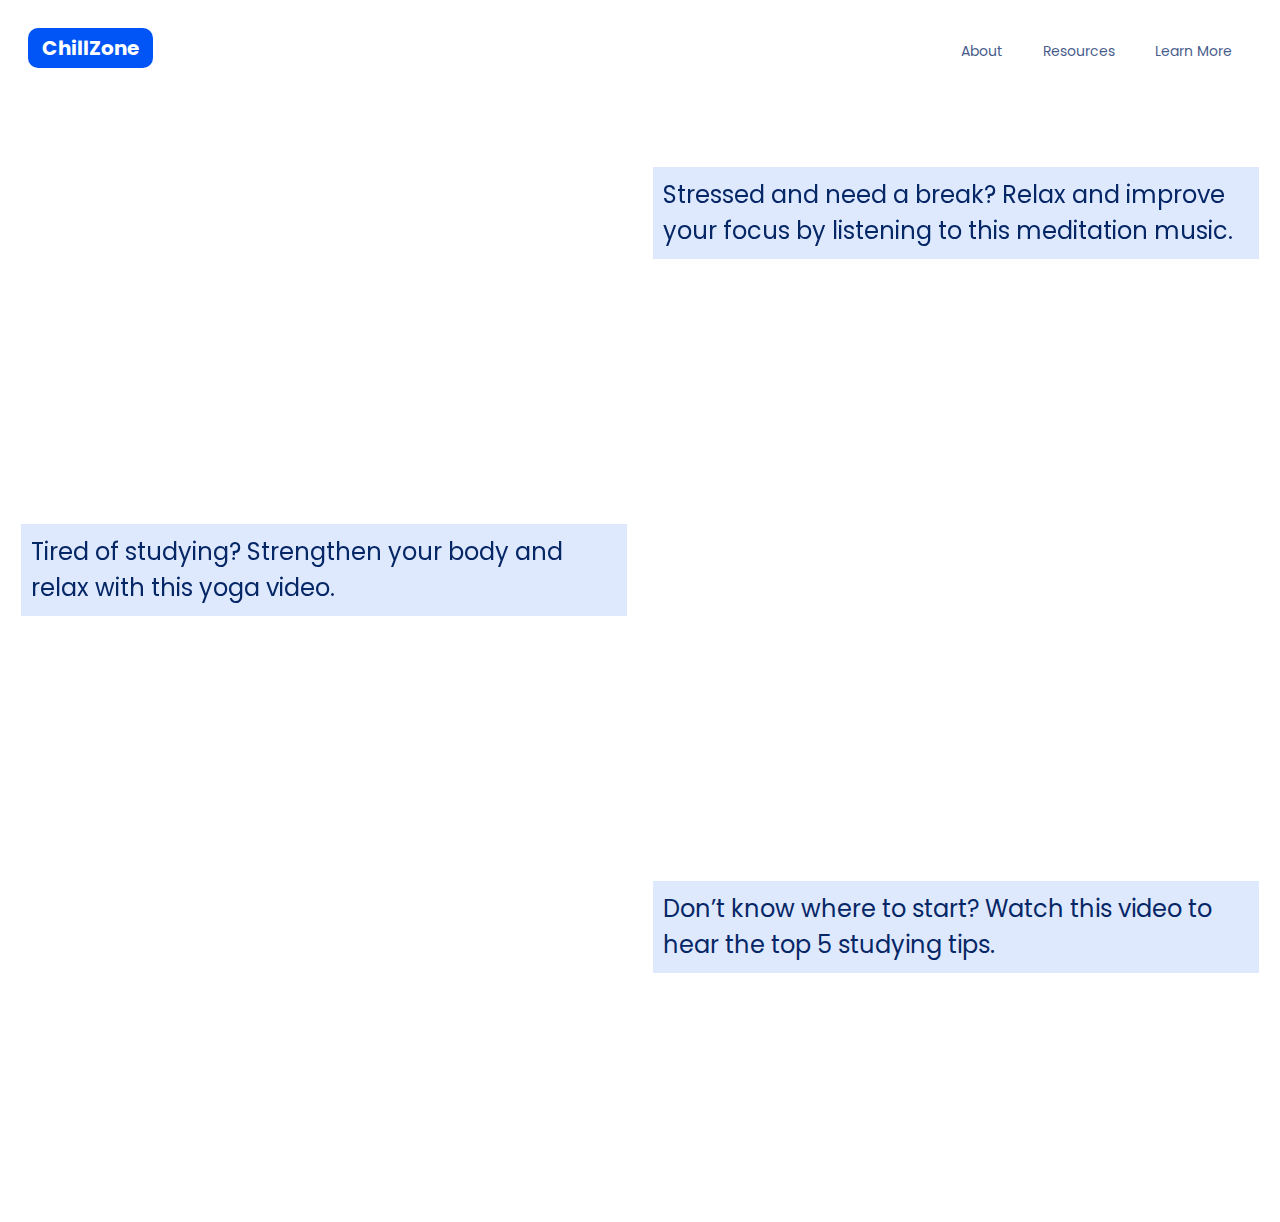
==== files/about.html @ d9bb7283 "feat: finish resources page" ====
<!Doctype html>
<html>
    <head>
        <link rel="stylesheet" href="css/stylesheets.css">
        <script src="css/form.css"></script>
        <script src="js/myscripts.js"></script>
        <link rel="stylesheet"  href="css/about.css">
        <title>ChillZone | Home Page</title>
    </head>

    <body>
        <ul>
            <li style="float:left"><a class="banner" href="../index.html">ChillZone</a></li>
            <div style="float: right;">
                <li><a href="about.html" class="nav-link-ltr nav-link active">About</a></li>
                <li><a href="resources.html" class="nav-link-ltr nav-link">Resources</a></li>
                <li><a href="learn.html" class="nav-link-ltr nav-link">Learn More</a></li>
            </div>
        </ul>
        <div class="about">
           <div id="section" class="section">
               <div class="content">
                <iframe width="600" height="350" src="https://www.youtube.com/embed/yn0_EyPbQTw" title="YouTube video player" frameborder="0" allow="accelerometer; autoplay; clipboard-write; encrypted-media; gyroscope; picture-in-picture" allowfullscreen></iframe>
               </div>
               <div class="text">
                <p>Stressed and need a break? Relax and improve your focus by listening to this meditation music.</p>
               </div>
           </div>
           <div id="section2" class="section">
               <div class="text">
                <p>Tired of studying? Strengthen your body and relax with this yoga video.</p>
               </div>
               <div class="content">
                <iframe width="600" height="350" src="https://www.youtube.com/embed/b1H3xO3x_Js" title="YouTube video player" frameborder="0" allow="accelerometer; autoplay; clipboard-write; encrypted-media; gyroscope; picture-in-picture" allowfullscreen></iframe>
               </div>
           </div>
           </div>
           <div id="section3" class="section">
            <div class="content">
                <iframe width="600" height="350" src="https://www.youtube.com/embed/N5R-RX4fbbk" title="YouTube video player" frameborder="0" allow="accelerometer; autoplay; clipboard-write; encrypted-media; gyroscope; picture-in-picture" allowfullscreen></iframe>
               </div>
               <div class="text">
                <p>Don’t know where to start? Watch this video to hear the top 5 studying tips.</p>
               </div>
           </div>
           </div>

        </div>
        <script src="https://code.jquery.com/jquery-3.6.0.min.js" integrity="sha256-/xUj+3OJU5yExlq6GSYGSHk7tPXikynS7ogEvDej/m4=" crossorigin="anonymous"></script>
        <script src="files/js/home.js"></script>
    </body>

</html>
---- files/css/stylesheets.css ----
/*https://stackoverflow.com/questions/21590343/how-to-display-a-gif-fullscreen-for-a-webpage-background/21590382*/
/*https://codepen.io/MattWindle/pen/perZRG*/

@import url('https://fonts.googleapis.com/css2?family=Poppins:wght@400;700&display=swap');


/* Navbar Code */

ul {
    list-style-type: none;
    margin: 0;
    padding: 0;
    overflow: hidden;
    padding: 20px;
  }
  
  li {
    float: left;
  }

  .nav-link-ltr::before {
    width: 0%;
    bottom: 10px;
  }
  
  .nav-link-ltr:hover::before {
    width: 100%;
  }

  .nav-link {
    font-size: 14px;
    text-decoration: none;
    padding: 13px 0px;
    margin: 0px 20px;
    display: inline-block;
    position: relative;
    opacity: 0.75;
  }
  
  .nav-link:hover {
    opacity: 1;
  }
  
  .nav-link::before {
    transition: 300ms;
    height: 3px;
    content: "";
    position: absolute;
    background-color: #0255F7;
  }
  
  li a {
    display: block;
    color: #062766;
    text-align: center;
    padding: 5px 14px;
    text-decoration: none;
  }

  a .active {
    padding-bottom: 3px;
    border-bottom: 3px solid #0155F7;
  }
  
  
  .banner {
    background-color: #0155F7;
    color: white;
    border-radius: 10px;
    font-weight: 700;
    font-size: 20px;
  }

    /* Cards Code */

  .cards .card {
    transition: all .3s;
    box-shadow: 0 4px 8px 0 rgba(0, 0, 0, 0.2); /* this adds the "card" effect */
    padding: 16px;
    text-align: center;
    width: 20%;
    border-radius: 10px;
    background-color: #f1f1f1;
  }

  .cards{
      display: flex;
      margin: auto;
      margin-top: 3rem;
      justify-content: space-around;
  }

  .card .emoji{
      font-size: 5rem;
      margin: 10px;
  }

  .card:hover{
      cursor: pointer;
      transform: scale(1.05);
      box-shadow: 0 8px 12px 0 rgba(0, 0, 0, 0.2); /* this adds the "card" effect */
  }

  .orange{
    background: linear-gradient(148.8deg, rgba(247, 134, 1, 0.72) 18.69%, rgba(244, 220, 4, 0.54) 95.21%);
  }

  .blue{
    background: linear-gradient(148.62deg, #0155F7 5.38%, rgba(1, 144, 247, 0.71) 100%);
  }

  .green{
    background: linear-gradient(148.86deg, #3DBF1D 3.45%, rgba(187, 235, 51, 0.75) 100%);
  }

  .red{
    background: linear-gradient(148.14deg, rgba(247, 1, 1, 0.71) 4.39%, rgba(247, 134, 1, 0.41) 100%);
  }

  .card .subtitle{
    font-weight: 700;
    color: white;
    font-size: 2rem;
    margin-top: 10px;
    margin-bottom: 10px;
  }


.homepage{
    text-align: center;
    color: black;
}

.exam-button{
    color: #FFFFFF;
    background: #0155F7;
    border-radius: 10px;
    transition: background 1s;
    height: 3rem;
    width: 15rem;
    border: none;
    font-size: 1rem;
    font-family: 'Poppins', sans-serif;
}

.exam-button:hover{
    cursor: pointer;
    background: #0a41af;
}

body{
    font-family: 'Poppins', sans-serif;
}

.button{
    border: none;
    color: white;
    padding: 20px;
    text-align: center;
    text-decoration: none;
    display: inline-block;
    font-size: 16px;
    margin: 4px 2px;
    cursor: pointer;
    border-radius: 8px;
    
}

.Logo{
    text-align: left;
}
.happy {
    background-color: yellow;
    width: 200px;
    height: 50px;
}

.sad {
    background-color: blue;
    width: 200px;
    height: 50px;
}


.angry {
    background-color: red;
    width: 200px;
    height: 50px;
}

.neutral {
    background-color: green;
    width: 200px;
    height: 50px;
}

     
.column {
    float: left;
    width: 30%;
    text-align: center;
}

.column1 {
    float: left;
    width: 40%;
    text-align: center;
}

.row:after {
    content: "";
    display: table;
    clear: both;
}

.divide{
    padding: 2px;
    margin: 2px;
}

h3{
    font-weight: normal;
    margin-top: 3rem;
    font-size: 1.5rem;
}

.title{
    color: #0D2970;
    font-size: 2.5rem;
}
.change{
    color: blue;
}
---- files/css/about.css ----
.section{
    display: flex;
    justify-content: space-around;
}

.content{
    width: 48%;
    text-align: center;
}

img{
    max-width: 500px;
    border:5px solid #0D2970;
    border-radius: 5px;
}

.text{
    width: 48%;
    text-align: left;
}

.text p{
    background: rgba(1, 85, 247, 0.13);
    color: #062766;
    font-size: 24px;
line-height: 36px;
padding: 10px;
}

.about{
    margin-top: 3rem;
    text-align: center !important;
}
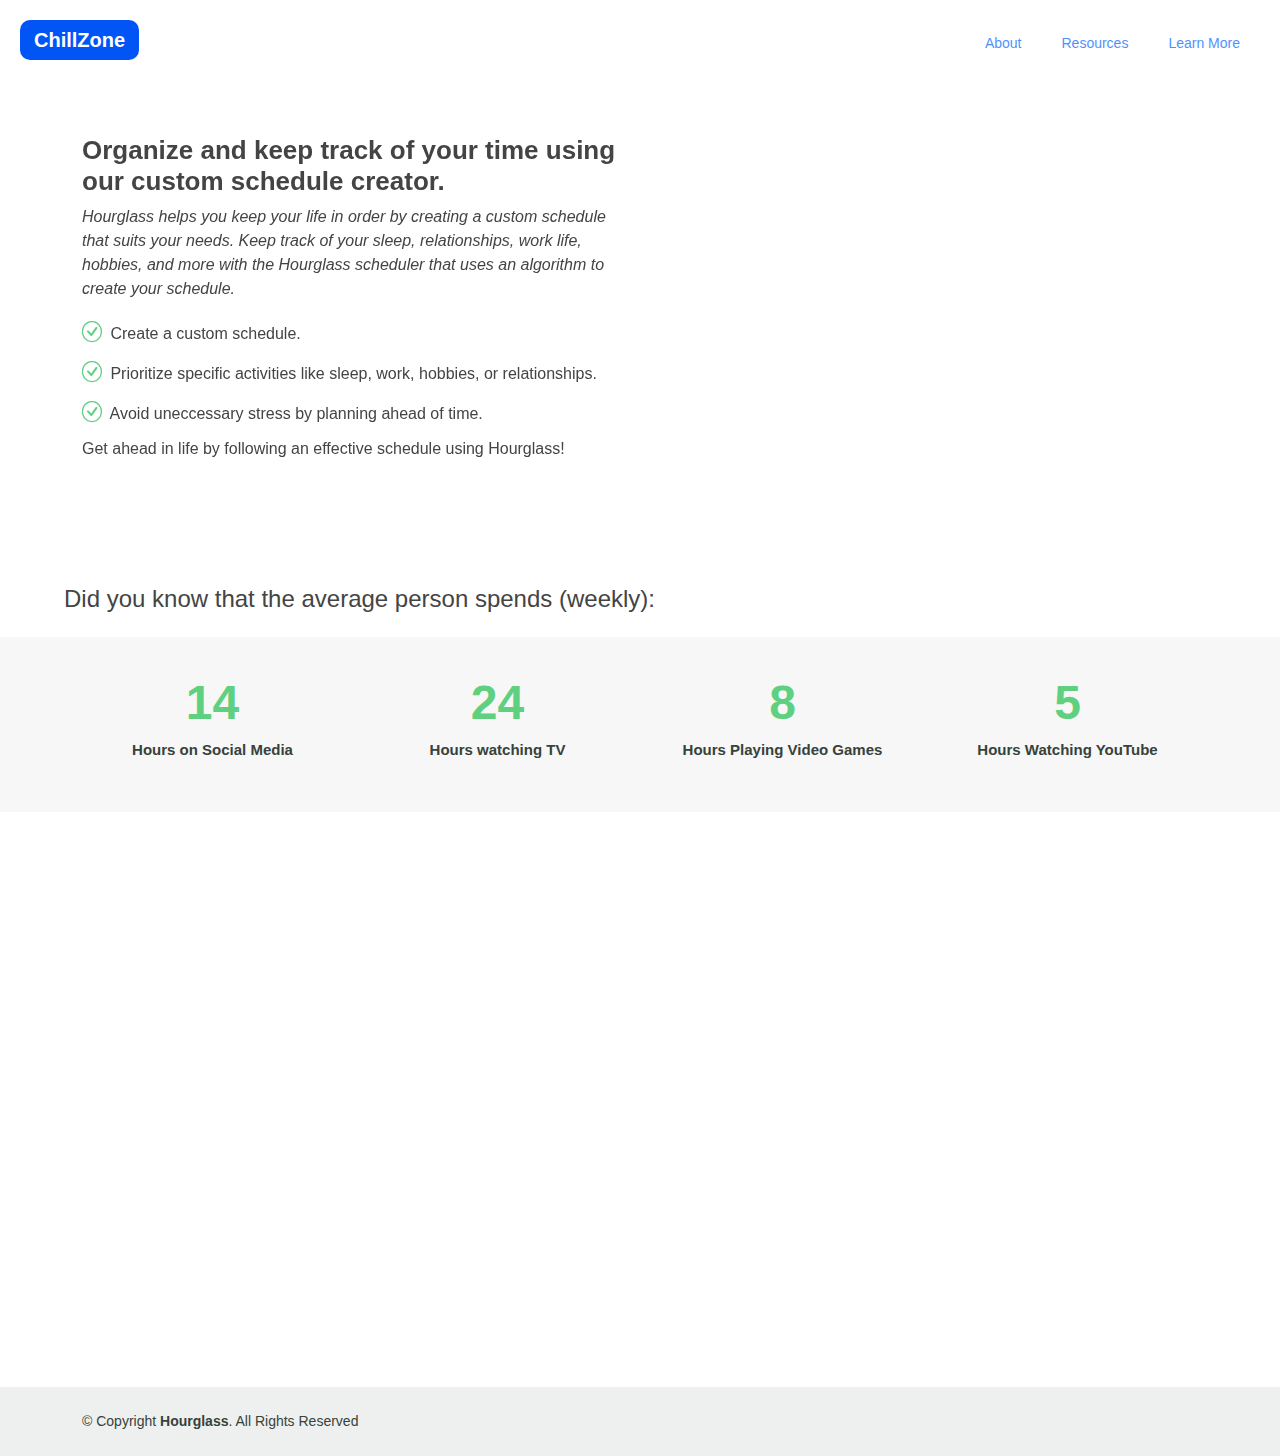
==== commit bc4ac039: "feat: added content for about and learn more section" ====
--- a/files/about.html
+++ b/files/about.html
@@ -1,54 +1,179 @@
-<!Doctype html>
-<html>
-    <head>
-        <link rel="stylesheet" href="css/stylesheets.css">
-        <script src="css/form.css"></script>
-        <script src="js/myscripts.js"></script>
-        <link rel="stylesheet"  href="css/about.css">
-        <title>ChillZone | Home Page</title>
-    </head>
+<!DOCTYPE html>
+<html lang="en">
 
-    <body>
-        <ul>
-            <li style="float:left"><a class="banner" href="../index.html">ChillZone</a></li>
-            <div style="float: right;">
-                <li><a href="about.html" class="nav-link-ltr nav-link active">About</a></li>
-                <li><a href="resources.html" class="nav-link-ltr nav-link">Resources</a></li>
-                <li><a href="learn.html" class="nav-link-ltr nav-link">Learn More</a></li>
-            </div>
-        </ul>
-        <div class="about">
-           <div id="section" class="section">
-               <div class="content">
-                <iframe width="600" height="350" src="https://www.youtube.com/embed/yn0_EyPbQTw" title="YouTube video player" frameborder="0" allow="accelerometer; autoplay; clipboard-write; encrypted-media; gyroscope; picture-in-picture" allowfullscreen></iframe>
-               </div>
-               <div class="text">
-                <p>Stressed and need a break? Relax and improve your focus by listening to this meditation music.</p>
-               </div>
-           </div>
-           <div id="section2" class="section">
-               <div class="text">
-                <p>Tired of studying? Strengthen your body and relax with this yoga video.</p>
-               </div>
-               <div class="content">
-                <iframe width="600" height="350" src="https://www.youtube.com/embed/b1H3xO3x_Js" title="YouTube video player" frameborder="0" allow="accelerometer; autoplay; clipboard-write; encrypted-media; gyroscope; picture-in-picture" allowfullscreen></iframe>
-               </div>
-           </div>
-           </div>
-           <div id="section3" class="section">
-            <div class="content">
-                <iframe width="600" height="350" src="https://www.youtube.com/embed/N5R-RX4fbbk" title="YouTube video player" frameborder="0" allow="accelerometer; autoplay; clipboard-write; encrypted-media; gyroscope; picture-in-picture" allowfullscreen></iframe>
-               </div>
-               <div class="text">
-                <p>Don’t know where to start? Watch this video to hear the top 5 studying tips.</p>
-               </div>
-           </div>
-           </div>
+<head>
+  <meta charset="utf-8">
+  <meta content="width=device-width, initial-scale=1.0" name="viewport">
+
+  <title>ChillZone - About</title>
+
+
+  <!-- Vendor CSS Files -->
+  <link href="vendor/animate.css/animate.min.css" rel="stylesheet">
+  <link href="vendor/aos/aos.css" rel="stylesheet">
+  <link href="vendor/bootstrap/css/bootstrap.min.css" rel="stylesheet">
+  <link href="css/stylesheets.css" rel="stylesheet">
+  <link href="vendor/bootstrap-icons/bootstrap-icons.css" rel="stylesheet">
+  <link href="vendor/boxicons/css/boxicons.min.css" rel="stylesheet">
+  <link href="vendor/remixicon/remixicon.css" rel="stylesheet">
+  <link href="vendor/swiper/swiper-bundle.min.css" rel="stylesheet">
+
+  <!-- Template Main CSS File -->
+  <link href="css/style.css" rel="stylesheet">
+
+</head>
+
+<body>
+
+  <!-- ======= Header ======= -->
+  <ul>
+    <li style="float:left"><a class="banner">ChillZone</a></li>
+    <div style="float: right;">
+        <li><a href="about.html" class="nav-link-ltr nav-link">About</a></li>
+        <li><a href="resources.html" class="nav-link-ltr nav-link">Resources</a></li>
+        <li><a href="learn.html" class="nav-link-ltr nav-link">Learn More</a></li>
+    </div>
+</ul>
+
+  <main id="main">
+
+    <!-- ======= About Section ======= -->
+    <section id="about" class="about" style="padding-top: 0px;">
+      <div class="container" data-aos="fade-up">
+
+        <div class="row">
+          <div class="col-lg-6 order-1 order-lg-2" data-aos="fade-left" data-aos-delay="100">
+            <img src="https://images.unsplash.com/photo-1529651737248-dad5e287768e?ixid=MnwxMjA3fDB8MHxwaG90by1wYWdlfHx8fGVufDB8fHx8&ixlib=rb-1.2.1&auto=format&fit=crop&w=802&q=80" class="img-fluid" alt="">
+          </div>
+          <div class="col-lg-6 pt-4 pt-lg-0 order-2 order-lg-1 content">
+            <h3>Organize and keep track of your time using our custom schedule creator.</h3>
+            <p class="fst-italic">
+              Hourglass helps you keep your life in order by creating a custom schedule that suits your needs. Keep track of your sleep, relationships, work life, hobbies, and more with the Hourglass scheduler that uses an algorithm to create your schedule.
+            </p>
+            <ul>
+              <li><i class="bi bi-check-circle"></i> Create a custom schedule.</li>
+              <li><i class="bi bi-check-circle"></i> Prioritize specific activities like sleep, work, hobbies, or relationships.</li>
+              <li><i class="bi bi-check-circle"></i> Avoid uneccessary stress by planning ahead of time.</li>
+            </ul>
+            <p>
+              Get ahead in life by following an effective schedule using Hourglass!
+            </p>
+
+          </div>
+        </div>
+
+      </div>
+    </section><!-- End About Section -->
+
+    <!-- ======= Counts Section ======= -->
+    <h3 style="margin-left: 5%; padding-bottom: 15px;">Did you know that the average person spends (weekly): </h3>
+    <section id="counts" class="counts section-bg">
+        
+      <div class="container">
+        <div class="row counters">
+
+          <div class="col-lg-3 col-6 text-center">
+            <span data-purecounter-start="0" data-purecounter-end="14" data-purecounter-duration="1" class="purecounter"></span>
+            <p>Hours on Social Media</p>
+          </div>
+
+          <div class="col-lg-3 col-6 text-center">
+            <span data-purecounter-start="0" data-purecounter-end="24" data-purecounter-duration="1" class="purecounter"></span>
+            <p>Hours watching TV</p>
+          </div>
+
+          <div class="col-lg-3 col-6 text-center">
+            <span data-purecounter-start="0" data-purecounter-end="8" data-purecounter-duration="1" class="purecounter"></span>
+            <p>Hours Playing Video Games</p>
+          </div>
+
+          <div class="col-lg-3 col-6 text-center">
+            <span data-purecounter-start="0" data-purecounter-end="5" data-purecounter-duration="1" class="purecounter"></span>
+            <p>Hours Watching YouTube</p>
+          </div>
 
         </div>
-        <script src="https://code.jquery.com/jquery-3.6.0.min.js" integrity="sha256-/xUj+3OJU5yExlq6GSYGSHk7tPXikynS7ogEvDej/m4=" crossorigin="anonymous"></script>
-        <script src="files/js/home.js"></script>
-    </body>
 
-</html>
+      </div>
+    </section><!-- End Counts Section -->
 
+
+    <!-- ======= Why Us Section ======= -->
+    <section id="why-us" class="why-us">
+      <div class="container" data-aos="fade-up">
+
+        <div class="row">
+          <div class="col-lg-4 d-flex align-items-stretch">
+            <div class="content">
+              <h3>Why Choose Hourglass?</h3>
+              <p>
+                Hourglass helps you keep your life in order by creating a custom schedule that suits your needs. Keep track of your sleep, relationships, work life, hobbies, and more with the Hourglass scheduler that uses an algorithm to create your schedule.
+              </p>
+              <div class="text-center">
+                <a href="/about" class="more-btn">Learn More <i class="bx bx-chevron-right"></i></a>
+              </div>
+            </div>
+          </div>
+          <div class="col-lg-8 d-flex align-items-stretch" data-aos="zoom-in" data-aos-delay="100">
+            <div class="icon-boxes d-flex flex-column justify-content-center">
+              <div class="row">
+                <div class="col-xl-4 d-flex align-items-stretch">
+                  <div class="icon-box mt-4 mt-xl-0">
+                    <i class="bx bx-time"></i>
+                    <h4>Manage your time</h4>
+                    <p>Stay on track with prescheduled events created by the Hourglass algorithm.</p>
+                  </div>
+                </div>
+                <div class="col-xl-4 d-flex align-items-stretch">
+                  <div class="icon-box mt-4 mt-xl-0">
+                    <i class="bx bx-heart"></i>
+                    <h4>Enhance Wellbeing</h4>
+                    <p>Prioritize certain activies such as relationships, hobbies, free time, and more!</p>
+                  </div>
+                </div>
+                <div class="col-xl-4 d-flex align-items-stretch">
+                  <div class="icon-box mt-4 mt-xl-0">
+                    <i class="bx bx-check"></i>
+                    <h4>Get Things Done</h4>
+                    <p>Hourglass creates custom schedules to keep you organized and productive.</p>
+                  </div>
+                </div>
+              </div>
+            </div><!-- End .content-->
+          </div>
+        </div>
+
+      </div>
+    </section><!-- End Why Us Section -->
+
+
+  </main><!-- End #main -->
+
+  <!-- ======= Footer ======= -->
+  <footer id="footer">
+
+    <div class="container d-md-flex py-4">
+
+      <div class="me-md-auto text-center text-md-start">
+        <div class="copyright">
+          &copy; Copyright <strong><span>Hourglass</span></strong>. All Rights Reserved
+        </div>
+      </div>
+    </div>
+  </footer><!-- End Footer -->
+
+  <div id="preloader"></div>
+  <a href="#" class="back-to-top d-flex align-items-center justify-content-center"><i class="bi bi-arrow-up-short"></i></a>
+
+  <!-- Vendor JS Files -->
+  <script src="vendor/aos/aos.js"></script>
+  <script src="vendor/bootstrap/js/bootstrap.bundle.min.js"></script>
+  <script src="vendor/purecounter/purecounter.js"></script>
+  <script src="vendor/swiper/swiper-bundle.min.js"></script>
+
+  <!-- Template Main JS File -->
+  <script src="js/about.js"></script>
+
+</body>
+
+</html>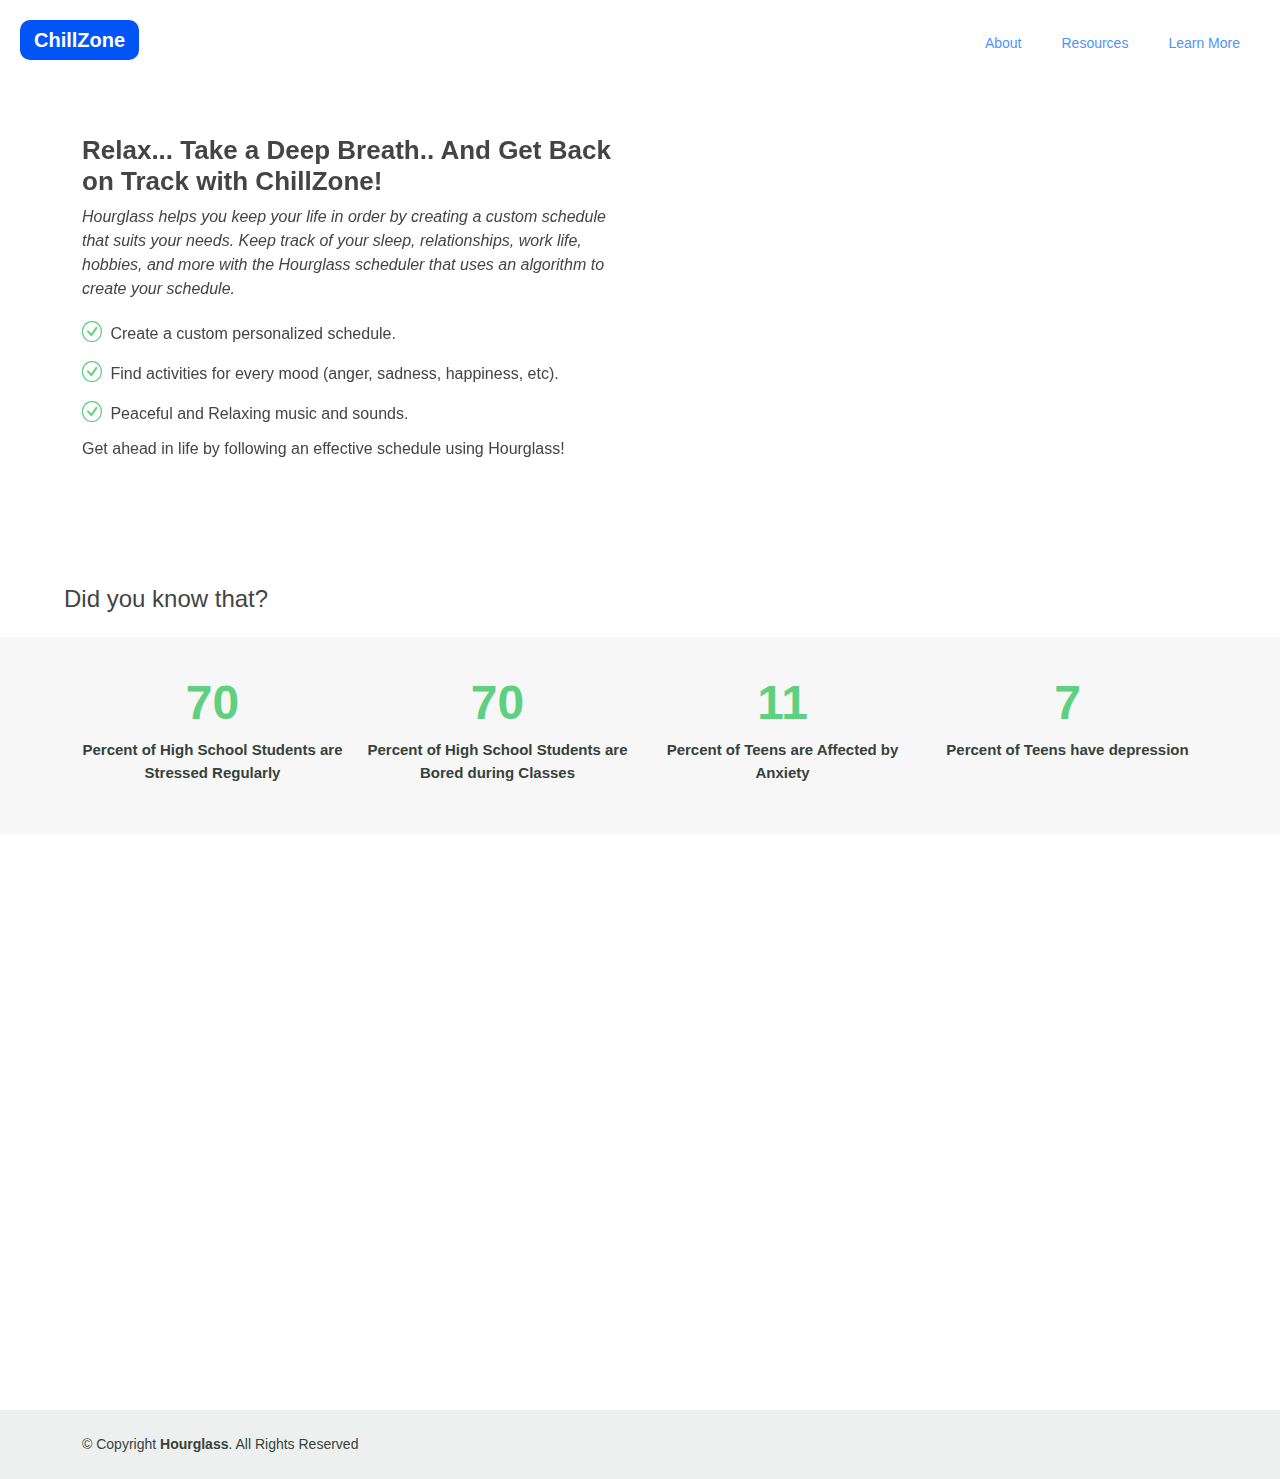
==== commit 5e8225b0: "feat: update about page" ====
--- a/files/about.html
+++ b/files/about.html
@@ -27,7 +27,7 @@
 
   <!-- ======= Header ======= -->
   <ul>
-    <li style="float:left"><a class="banner">ChillZone</a></li>
+    <li style="float:left"><a class="banner" href="../index.html">ChillZone</a></li>
     <div style="float: right;">
         <li><a href="about.html" class="nav-link-ltr nav-link">About</a></li>
         <li><a href="resources.html" class="nav-link-ltr nav-link">Resources</a></li>
@@ -43,17 +43,17 @@
 
         <div class="row">
           <div class="col-lg-6 order-1 order-lg-2" data-aos="fade-left" data-aos-delay="100">
-            <img src="https://images.unsplash.com/photo-1529651737248-dad5e287768e?ixid=MnwxMjA3fDB8MHxwaG90by1wYWdlfHx8fGVufDB8fHx8&ixlib=rb-1.2.1&auto=format&fit=crop&w=802&q=80" class="img-fluid" alt="">
+            <img src="https://images.unsplash.com/photo-1580876205972-afbf5878d145?ixlib=rb-1.2.1&ixid=MnwxMjA3fDB8MHxwaG90by1wYWdlfHx8fGVufDB8fHx8&auto=format&fit=crop&w=1650&q=80" class="img-fluid" alt="">
           </div>
           <div class="col-lg-6 pt-4 pt-lg-0 order-2 order-lg-1 content">
-            <h3>Organize and keep track of your time using our custom schedule creator.</h3>
+            <h3>Relax... Take a Deep Breath.. And Get Back on Track with ChillZone!</h3>
             <p class="fst-italic">
               Hourglass helps you keep your life in order by creating a custom schedule that suits your needs. Keep track of your sleep, relationships, work life, hobbies, and more with the Hourglass scheduler that uses an algorithm to create your schedule.
             </p>
             <ul>
-              <li><i class="bi bi-check-circle"></i> Create a custom schedule.</li>
-              <li><i class="bi bi-check-circle"></i> Prioritize specific activities like sleep, work, hobbies, or relationships.</li>
-              <li><i class="bi bi-check-circle"></i> Avoid uneccessary stress by planning ahead of time.</li>
+              <li><i class="bi bi-check-circle"></i> Create a custom personalized schedule.</li>
+              <li><i class="bi bi-check-circle"></i>  Find activities for every mood (anger, sadness, happiness, etc).</li>
+              <li><i class="bi bi-check-circle"></i> Peaceful and Relaxing music and sounds.</li>
             </ul>
             <p>
               Get ahead in life by following an effective schedule using Hourglass!
@@ -66,30 +66,31 @@
     </section><!-- End About Section -->
 
     <!-- ======= Counts Section ======= -->
-    <h3 style="margin-left: 5%; padding-bottom: 15px;">Did you know that the average person spends (weekly): </h3>
+    <!-- ======= Counts Section ======= -->
+    <h3 style="margin-left: 5%; padding-bottom: 15px;">Did you know that?</h3>
     <section id="counts" class="counts section-bg">
         
       <div class="container">
         <div class="row counters">
 
           <div class="col-lg-3 col-6 text-center">
-            <span data-purecounter-start="0" data-purecounter-end="14" data-purecounter-duration="1" class="purecounter"></span>
-            <p>Hours on Social Media</p>
+            <span data-purecounter-start="0" data-purecounter-end="73" data-purecounter-duration="1" class="purecounter"></span>
+            <p>Percent of High School Students are Stressed Regularly</p>
           </div>
 
           <div class="col-lg-3 col-6 text-center">
-            <span data-purecounter-start="0" data-purecounter-end="24" data-purecounter-duration="1" class="purecounter"></span>
-            <p>Hours watching TV</p>
+            <span data-purecounter-start="0" data-purecounter-end="71" data-purecounter-duration="1" class="purecounter"></span>
+            <p>Percent of High School Students are Bored during Classes</p>
           </div>
 
           <div class="col-lg-3 col-6 text-center">
-            <span data-purecounter-start="0" data-purecounter-end="8" data-purecounter-duration="1" class="purecounter"></span>
-            <p>Hours Playing Video Games</p>
+            <span data-purecounter-start="0" data-purecounter-end="11" data-purecounter-duration="1" class="purecounter"></span>
+            <p>Percent of Teens are Affected by Anxiety</p>
           </div>
 
           <div class="col-lg-3 col-6 text-center">
-            <span data-purecounter-start="0" data-purecounter-end="5" data-purecounter-duration="1" class="purecounter"></span>
-            <p>Hours Watching YouTube</p>
+            <span data-purecounter-start="0" data-purecounter-end="7" data-purecounter-duration="1" class="purecounter"></span>
+            <p>Percent of Teens have depression</p>
           </div>
 
         </div>
@@ -105,9 +106,9 @@
         <div class="row">
           <div class="col-lg-4 d-flex align-items-stretch">
             <div class="content">
-              <h3>Why Choose Hourglass?</h3>
+              <h3>Why does this matter?</h3>
               <p>
-                Hourglass helps you keep your life in order by creating a custom schedule that suits your needs. Keep track of your sleep, relationships, work life, hobbies, and more with the Hourglass scheduler that uses an algorithm to create your schedule.
+                Stress, anxiety, and depression are all common amongst high school students around the world. In order to aid current students from pressure and stress, ChillZone provides many resources students can utilize in order to enhance their wellbeing and get things done!
               </p>
               <div class="text-center">
                 <a href="/about" class="more-btn">Learn More <i class="bx bx-chevron-right"></i></a>
@@ -121,21 +122,21 @@
                   <div class="icon-box mt-4 mt-xl-0">
                     <i class="bx bx-time"></i>
                     <h4>Manage your time</h4>
-                    <p>Stay on track with prescheduled events created by the Hourglass algorithm.</p>
+                    <p>Stay on track with by creating personalized schedules using the Hourglass algorithm.</p>
                   </div>
                 </div>
                 <div class="col-xl-4 d-flex align-items-stretch">
                   <div class="icon-box mt-4 mt-xl-0">
                     <i class="bx bx-heart"></i>
                     <h4>Enhance Wellbeing</h4>
-                    <p>Prioritize certain activies such as relationships, hobbies, free time, and more!</p>
+                    <p>Relax to calming sounds, prepare for upcoming exams, and watch useful videos.</p>
                   </div>
                 </div>
                 <div class="col-xl-4 d-flex align-items-stretch">
                   <div class="icon-box mt-4 mt-xl-0">
                     <i class="bx bx-check"></i>
                     <h4>Get Things Done</h4>
-                    <p>Hourglass creates custom schedules to keep you organized and productive.</p>
+                    <p>ChillZone inspires students to do better on school work by providing a safe space to study.</p>
                   </div>
                 </div>
               </div>
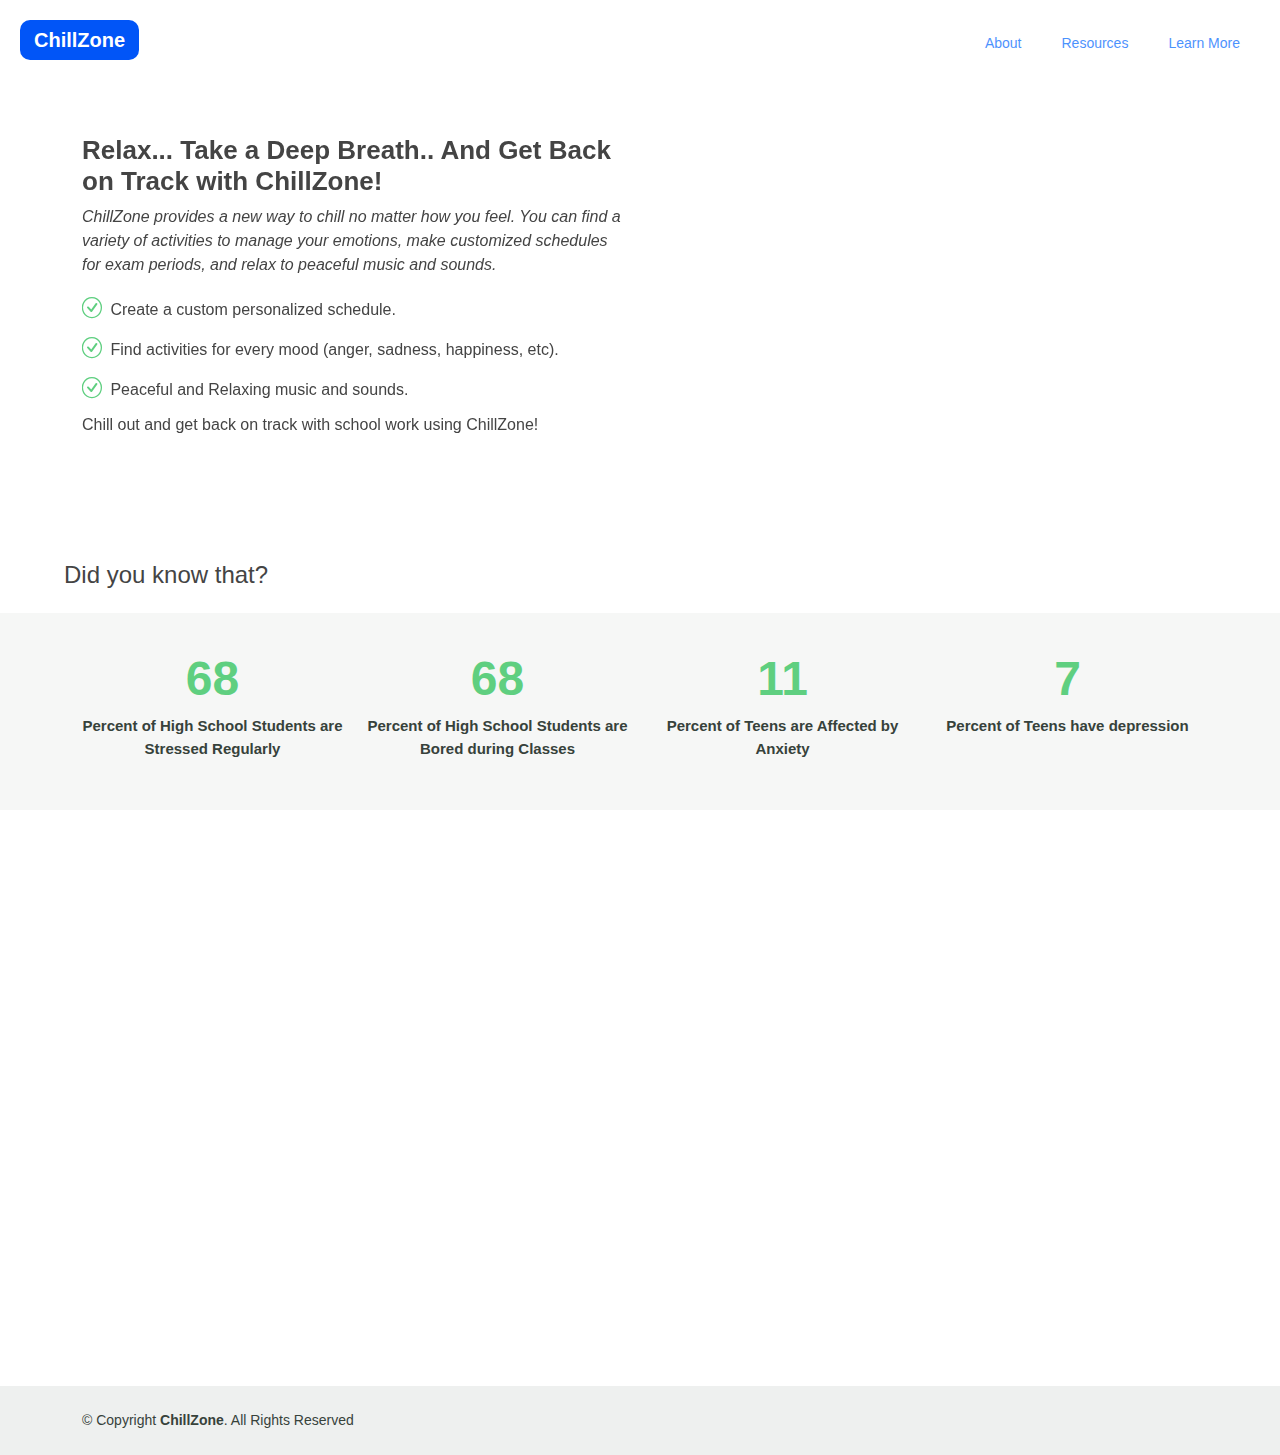
==== commit 58f72158: "feat: finish about page" ====
--- a/files/about.html
+++ b/files/about.html
@@ -48,7 +48,7 @@
           <div class="col-lg-6 pt-4 pt-lg-0 order-2 order-lg-1 content">
             <h3>Relax... Take a Deep Breath.. And Get Back on Track with ChillZone!</h3>
             <p class="fst-italic">
-              Hourglass helps you keep your life in order by creating a custom schedule that suits your needs. Keep track of your sleep, relationships, work life, hobbies, and more with the Hourglass scheduler that uses an algorithm to create your schedule.
+              ChillZone provides a new way to chill no matter how you feel. You can find a variety of activities to manage your emotions, make customized schedules for exam periods, and relax to peaceful music and sounds.
             </p>
             <ul>
               <li><i class="bi bi-check-circle"></i> Create a custom personalized schedule.</li>
@@ -56,7 +56,7 @@
               <li><i class="bi bi-check-circle"></i> Peaceful and Relaxing music and sounds.</li>
             </ul>
             <p>
-              Get ahead in life by following an effective schedule using Hourglass!
+              Chill out and get back on track with school work using ChillZone!
             </p>
 
           </div>
@@ -157,7 +157,7 @@
 
       <div class="me-md-auto text-center text-md-start">
         <div class="copyright">
-          &copy; Copyright <strong><span>Hourglass</span></strong>. All Rights Reserved
+          &copy; Copyright <strong><span>ChillZone</span></strong>. All Rights Reserved
         </div>
       </div>
     </div>
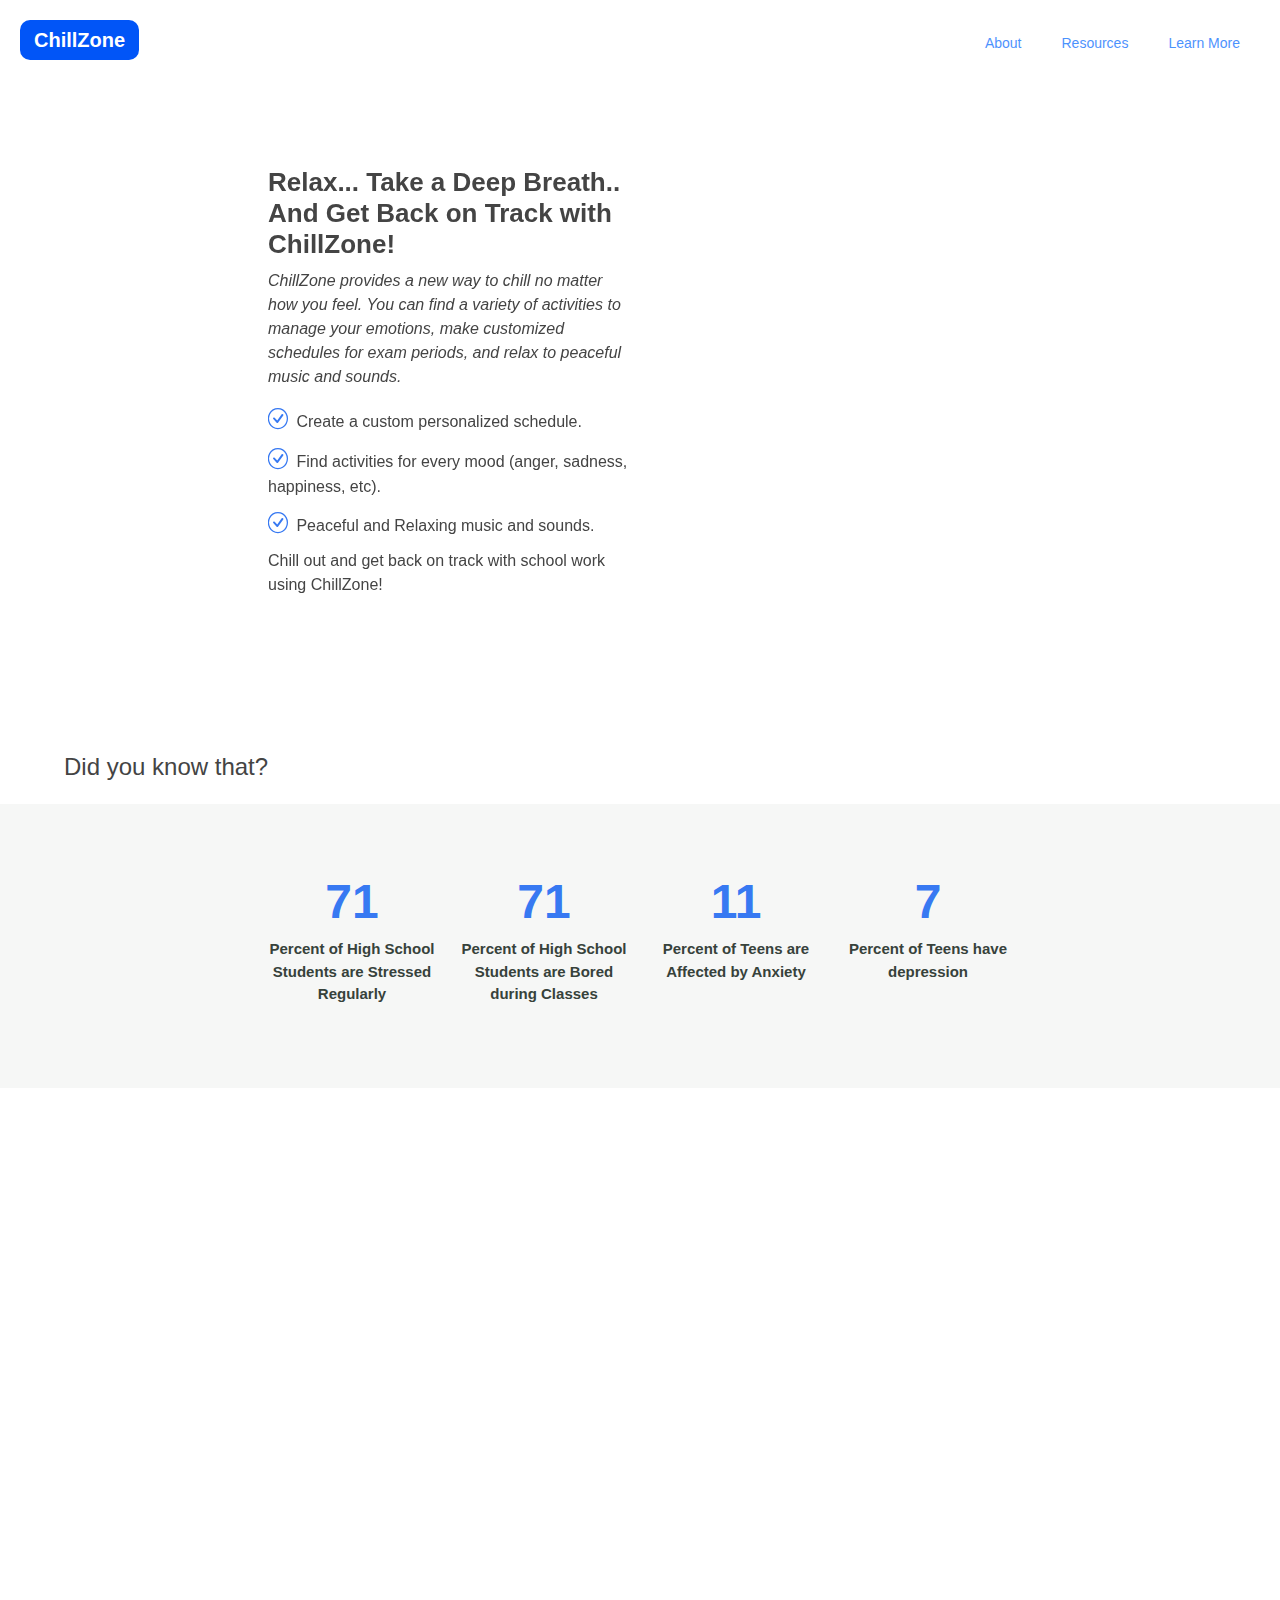
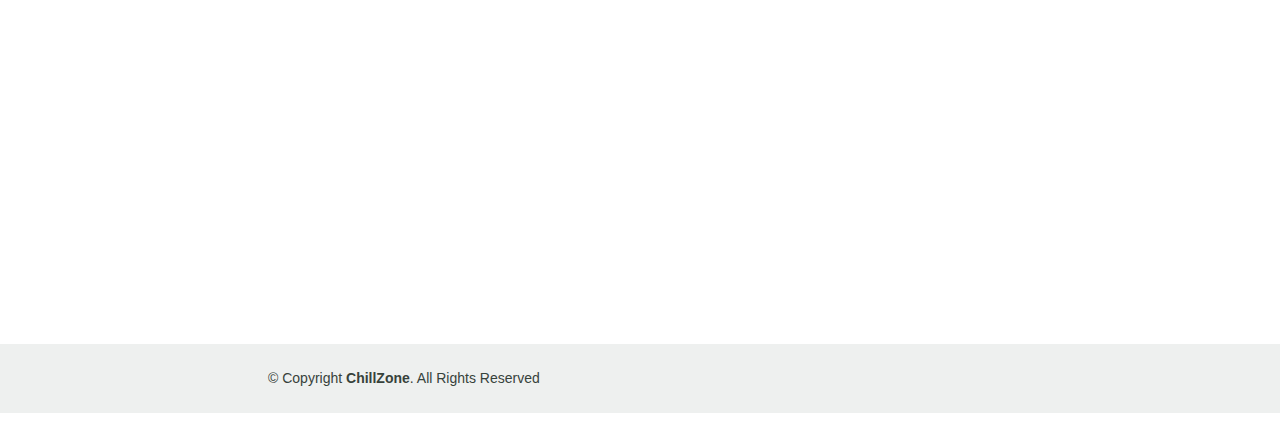
==== commit d2d255ce: "feat: added favicon to website" ====
--- a/files/about.html
+++ b/files/about.html
@@ -6,6 +6,7 @@
   <meta content="width=device-width, initial-scale=1.0" name="viewport">
 
   <title>ChillZone - About</title>
+  <link rel="icon" href="data:image/svg+xml,<svg xmlns=%22http://www.w3.org/2000/svg%22 viewBox=%220 0 100 100%22><text y=%22.9em%22 font-size=%2290%22>❄️</text></svg>">
 
 
   <!-- Vendor CSS Files -->
--- a/files/css/style.css
+++ b/files/css/style.css
@@ -8,12 +8,12 @@
   }
   
   a {
-    color: #5fcf80;
+    color: #3779f2;
     text-decoration: none;
   }
   
   a:hover {
-    color: #86db9f;
+    color: white;
     text-decoration: none;
   }
   
@@ -31,7 +31,7 @@
     right: 15px;
     bottom: 15px;
     z-index: 996;
-    background: #5fcf80;
+    background: #3779f2;
     width: 40px;
     height: 40px;
     border-radius: 50px;
@@ -73,7 +73,7 @@
     position: fixed;
     top: calc(50% - 30px);
     left: calc(50% - 30px);
-    border: 6px solid #5fcf80;
+    border: 6px solid #3779f2;
     border-top-color: #fff;
     border-bottom-color: #fff;
     border-radius: 50%;
@@ -133,7 +133,7 @@
   }
   
   #header .logo a {
-    color: #5fcf80;
+    color: #3779f2;
   }
   
   #header .logo img {
@@ -145,7 +145,7 @@
   */
   .get-started-btn {
     margin-left: 22px;
-    background: #5fcf80;
+    background: #3779f2;
     color: #fff;
     border-radius: 50px;
     padding: 8px 25px;
@@ -209,7 +209,7 @@
   }
   
   .navbar a:hover, .navbar .active, .navbar li:hover > a {
-    color: #5fcf80;
+    color: #3779f2;
   }
   
   .navbar .dropdown ul {
@@ -244,7 +244,7 @@
   }
   
   .navbar .dropdown ul a:hover, .navbar .dropdown ul .active:hover, .navbar .dropdown ul li:hover > a {
-    color: #5fcf80;
+    color: #3779f2;
   }
   
   .navbar .dropdown:hover > ul {
@@ -339,7 +339,7 @@
   }
   
   .navbar-mobile a:hover, .navbar-mobile .active, .navbar-mobile li:hover > a {
-    color: #5fcf80;
+    color: #3779f2;
   }
   
   .navbar-mobile .getstarted {
@@ -371,7 +371,7 @@
   }
   
   .navbar-mobile .dropdown ul a:hover, .navbar-mobile .dropdown ul .active:hover, .navbar-mobile .dropdown ul li:hover > a {
-    color: #5fcf80;
+    color: #3779f2;
   }
   
   .navbar-mobile .dropdown > .dropdown-active {
@@ -439,8 +439,8 @@
   }
   
   #hero .btn-get-started:hover {
-    background: #5fcf80;
-    border: 2px solid #5fcf80;
+    background: #3779f2;
+    border: 2px solid #3779f2;
   }
   
   @media (min-width: 1024px) {
@@ -513,7 +513,7 @@
   .breadcrumbs {
     margin-top: 73px;
     text-align: center;
-    background: #5fcf80;
+    background: #3779f2;
     padding: 30px 0;
     color: #fff;
   }
@@ -554,11 +554,11 @@
   .about .content ul i {
     font-size: 20px;
     padding-right: 4px;
-    color: #5fcf80;
+    color: #3779f2;
   }
   
   .about .content .learn-more-btn {
-    background: #5fcf80;
+    background: #3779f2;
     color: #fff;
     border-radius: 50px;
     padding: 8px 25px 9px 25px;
@@ -590,7 +590,7 @@
   .counts .counters span {
     font-size: 48px;
     display: block;
-    color: #5fcf80;
+    color: #3779f2;
     font-weight: 700;
   }
   
@@ -608,7 +608,7 @@
   --------------------------------------------------------------*/
   .why-us .content {
     padding: 30px;
-    background: #5fcf80;
+    background: #3779f2;
     border-radius: 4px;
     color: #fff;
   }
@@ -637,7 +637,7 @@
   }
   
   .why-us .content .more-btn:hover {
-    color: #5fcf80;
+    color: #3779f2;
     background: #fff;
   }
   
@@ -652,7 +652,7 @@
   .why-us .icon-boxes .icon-box i {
     font-size: 32px;
     padding: 18px;
-    color: #5fcf80;
+    color: #3779f2;
     margin-bottom: 30px;
     background: #ecf9f0;
     border-radius: 50px;
@@ -704,11 +704,11 @@
   }
   
   .features .icon-box:hover {
-    border-color: #5fcf80;
+    border-color: #3779f2;
   }
   
   .features .icon-box:hover h3 a {
-    color: #5fcf80;
+    color: #3779f2;
   }
   
   /*--------------------------------------------------------------
@@ -734,7 +734,7 @@
   }
   
   .courses .course-content h3 a:hover {
-    color: #5fcf80;
+    color: #3779f2;
   }
   
   .courses .course-content p {
@@ -744,7 +744,7 @@
   
   .courses .course-content h4 {
     font-size: 14px;
-    background: #5fcf80;
+    background: #3779f2;
     padding: 7px 14px;
     color: #fff;
     margin: 0;
@@ -826,7 +826,7 @@
   }
   
   .trainers .member .social a:hover {
-    color: #5fcf80;
+    color: #3779f2;
   }
   
   .trainers .member .social i {
@@ -905,11 +905,11 @@
     height: 12px;
     background-color: #fff;
     opacity: 1;
-    border: 1px solid #5fcf80;
+    border: 1px solid #3779f2;
   }
   
   .testimonials .swiper-pagination .swiper-pagination-bullet-active {
-    background-color: #5fcf80;
+    background-color: #3779f2;
   }
   
   @media (max-width: 767px) {
@@ -954,7 +954,7 @@
     display: block;
     width: 60px;
     height: 1px;
-    background: #5fcf80;
+    background: #3779f2;
     bottom: 0;
     left: 0;
   }
@@ -1005,12 +1005,12 @@
   }
   
   .cource-details-tabs .nav-link:hover {
-    color: #5fcf80;
+    color: #3779f2;
   }
   
   .cource-details-tabs .nav-link.active {
-    color: #5fcf80;
-    border-color: #5fcf80;
+    color: #3779f2;
+    border-color: #3779f2;
   }
   
   .cource-details-tabs .tab-pane.active {
@@ -1040,7 +1040,7 @@
     }
     .cource-details-tabs .nav-link.active {
       color: #fff;
-      background: #5fcf80;
+      background: #3779f2;
     }
   }
   
@@ -1101,7 +1101,7 @@
   }
   
   .events .read-more a:hover {
-    color: #5fcf80;
+    color: #3779f2;
   }
   
   .events .card:hover img {
@@ -1109,11 +1109,11 @@
   }
   
   .events .card:hover .card-body {
-    border-color: #5fcf80;
+    border-color: #3779f2;
   }
   
   .events .card:hover .card-body .card-title a {
-    color: #5fcf80;
+    color: #3779f2;
   }
   
   /*--------------------------------------------------------------
@@ -1141,7 +1141,7 @@
   
   .pricing h4 {
     font-size: 36px;
-    color: #5fcf80;
+    color: #3779f2;
     font-weight: 600;
     font-family: "Poppins", sans-serif;
     margin-bottom: 20px;
@@ -1173,7 +1173,7 @@
   }
   
   .pricing ul i {
-    color: #5fcf80;
+    color: #3779f2;
     font-size: 18px;
     padding-right: 4px;
   }
@@ -1191,7 +1191,7 @@
   }
   
   .pricing .btn-buy {
-    background: #5fcf80;
+    background: #3779f2;
     display: inline-block;
     padding: 8px 35px;
     border-radius: 50px;
@@ -1210,7 +1210,7 @@
   
   .pricing .featured h3 {
     color: #fff;
-    background: #5fcf80;
+    background: #3779f2;
   }
   
   .pricing .advanced {
@@ -1222,7 +1222,7 @@
     z-index: 1;
     font-size: 14px;
     padding: 1px 0 3px 0;
-    background: #5fcf80;
+    background: #3779f2;
     color: #fff;
   }
   
@@ -1231,7 +1231,6 @@
   --------------------------------------------------------------*/
   .contact {
     padding-top: 5px;
-    margin-top: 5%;
   }
   
   .contact .info {
@@ -1241,7 +1240,7 @@
   
   .contact .info i {
     font-size: 20px;
-    color: #5fcf80;
+    color: #3779f2;
     float: left;
     width: 44px;
     height: 44px;
@@ -1273,7 +1272,7 @@
   }
   
   .contact .info .email:hover i, .contact .info .address:hover i, .contact .info .phone:hover i {
-    background: #5fcf80;
+    background: #3779f2;
     color: #fff;
   }
   
@@ -1335,7 +1334,7 @@
   }
   
   .contact .php-email-form input:focus, .contact .php-email-form textarea:focus {
-    border-color: #5fcf80;
+    border-color: #3779f2;
   }
   
   .contact .php-email-form input {
@@ -1347,7 +1346,7 @@
   }
   
   .contact .php-email-form button[type="submit"] {
-    background: #5fcf80;
+    background: #3779f2;
     border: 0;
     padding: 10px 35px;
     color: #fff;
@@ -1437,7 +1436,7 @@
   
   #footer .footer-top .footer-links ul i {
     padding-right: 2px;
-    color: #5fcf80;
+    color: #3779f2;
     font-size: 18px;
     line-height: 1;
   }
@@ -1461,7 +1460,7 @@
   
   #footer .footer-top .footer-links ul a:hover {
     text-decoration: none;
-    color: #5fcf80;
+    color: #3779f2;
   }
   
   #footer .footer-newsletter {
@@ -1501,7 +1500,7 @@
     background: none;
     font-size: 16px;
     padding: 0 20px 2px 20px;
-    background: #5fcf80;
+    background: #3779f2;
     color: #fff;
     transition: 0.3s;
     border-radius: 50px;
@@ -1523,13 +1522,13 @@
   }
   
   #footer .credits a:hover {
-    color: #5fcf80;
+    color: #3779f2;
   }
   
   #footer .social-links a {
     font-size: 18px;
     display: inline-block;
-    background: #5fcf80;
+    background: #3779f2;
     color: #fff;
     line-height: 1;
     padding: 8px 0;
@@ -1546,4 +1545,102 @@
     color: #fff;
     text-decoration: none;
   }
-  +  
+
+  /* Image Gallery */
+
+  .container {
+    width: 60%;
+    margin: 2rem auto; 
+  }
+  
+  .gallery {
+    display: grid;
+    grid-template-columns: repeat(8, 1fr);
+    grid-template-rows: repeat(8, 5vw);
+    grid-gap: 1.5rem; 
+    row-gap: 20px;
+  }
+
+  .grid-image{
+      margin-bottom: 1.5rem;
+      width: 20rem;
+      height: 20rem;
+  }
+  
+  .gallery__img {
+    width: 100%;
+    height: 100%;
+    object-fit: cover;
+    display: block; 
+  }
+  
+  .gallery__item--1 {
+    grid-column-start: 1;
+    grid-column-end: 3;
+    grid-row-start: 1;
+    grid-row-end: 3;
+  
+    /** Alternative Syntax **/
+    /* grid-column: 1 / span 2;  */
+    /* grid-row: 1 / span 2; */
+  }
+  
+  .gallery__item--2 {
+    grid-column-start: 3;
+    grid-column-end: 5;
+    grid-row-start: 1;
+    grid-row-end: 3;
+  
+    /** Alternative Syntax **/
+    /* grid-column: 3 / span 2;  */
+    /* grid-row: 1 / span 2; */
+  }
+  
+  .gallery__item--3 {
+    grid-column-start: 5;
+    grid-column-end: 9;
+    grid-row-start: 1;
+    grid-row-end: 6;
+  
+    /** Alternative Syntax **/
+    /* grid-column: 5 / span 4;
+    grid-row: 1 / span 5; */
+  }
+  
+  .gallery__item--4 {
+    grid-column-start: 1;
+    grid-column-end: 5;
+    grid-row-start: 3;
+    grid-row-end: 6;
+  
+    /** Alternative Syntax **/
+    /* grid-column: 1 / span 4;  */
+    /* grid-row: 3 / span 3; */
+  }
+  
+  .gallery__item--5 {
+    grid-column-start: 1;
+    grid-column-end: 5;
+    grid-row-start: 6;
+    grid-row-end: 9;
+  
+    /** Alternative Syntax **/
+    /* grid-column: 1 / span 4; */
+    /* grid-row: 6 / span 3; */
+  }
+  
+  .gallery__item--6 {
+    grid-column-start: 5;
+    grid-column-end: 9;
+    grid-row-start: 6;
+    grid-row-end: 9;
+  
+    /** Alternative Syntax **/
+    /* grid-column: 5 / span 4; */
+    /* grid-row: 6 / span 3; */
+  }
+
+  .image-grid{
+      text-align: center;
+  }